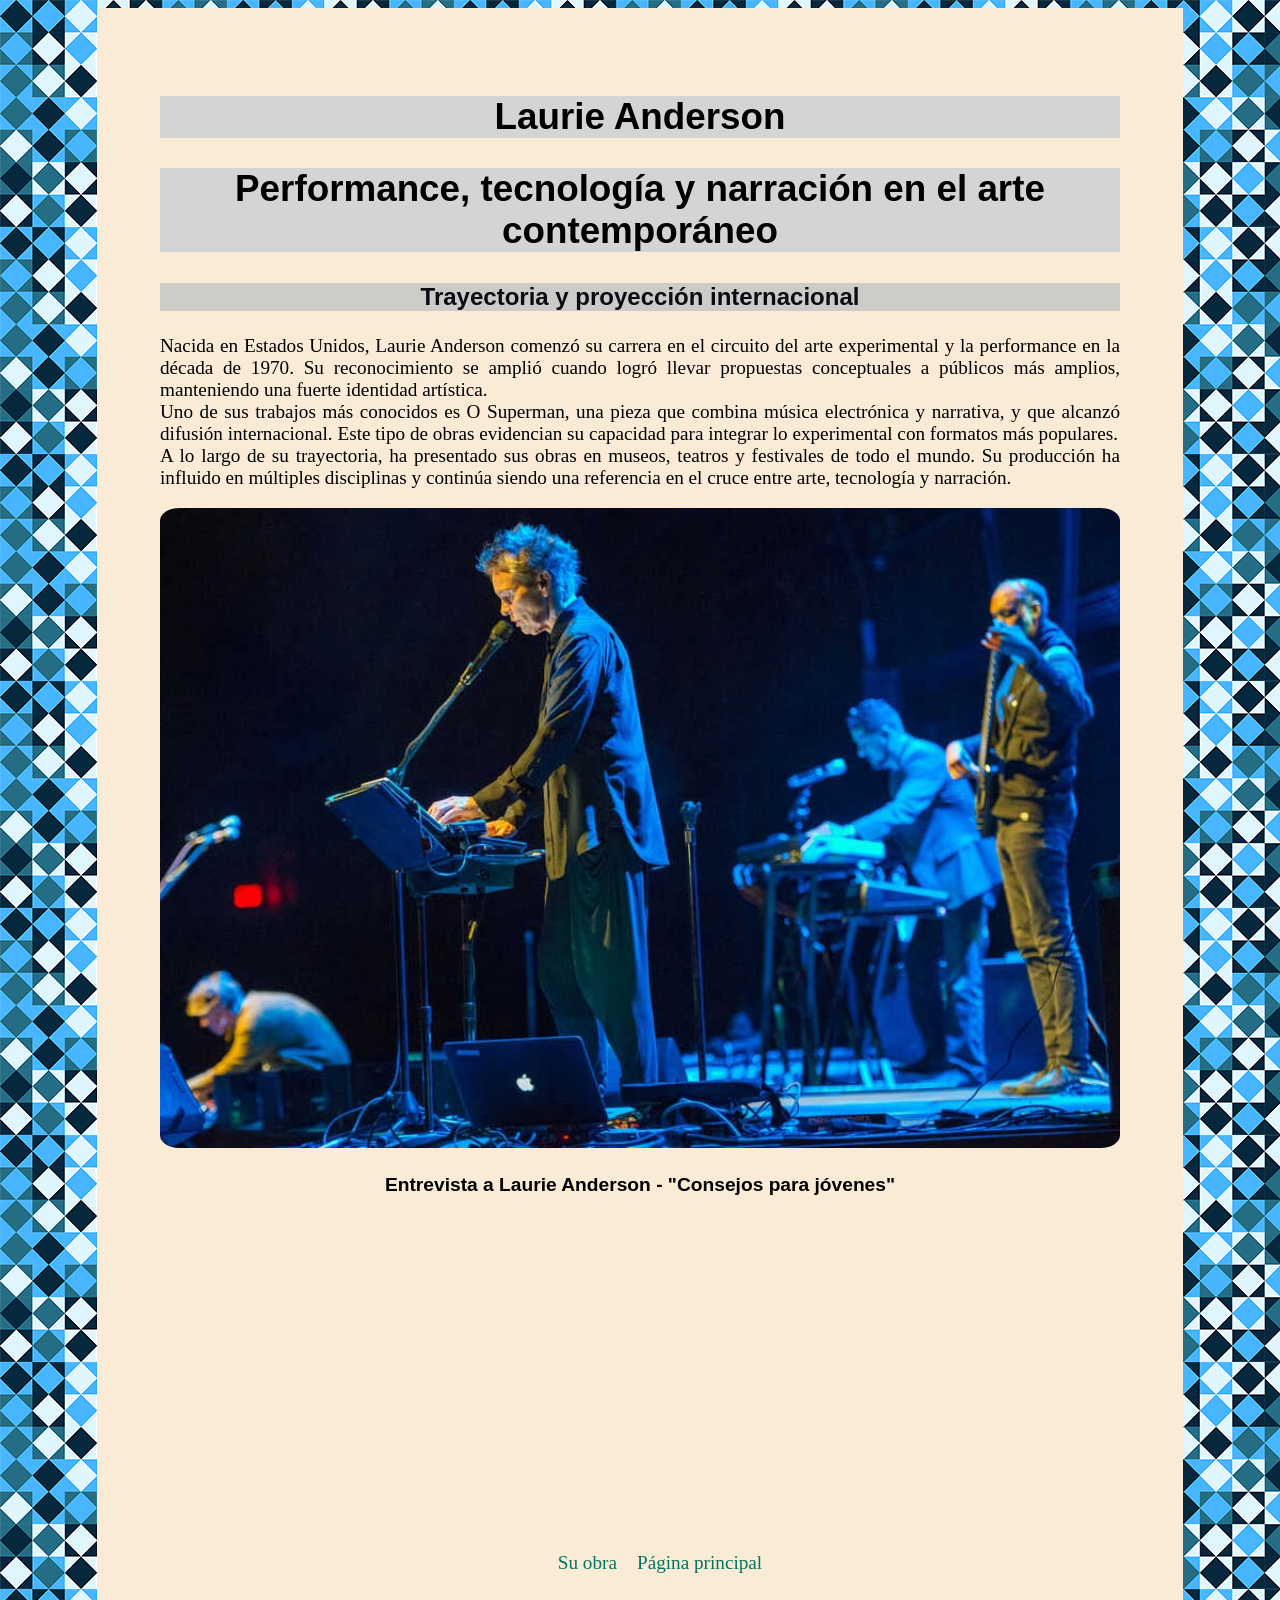
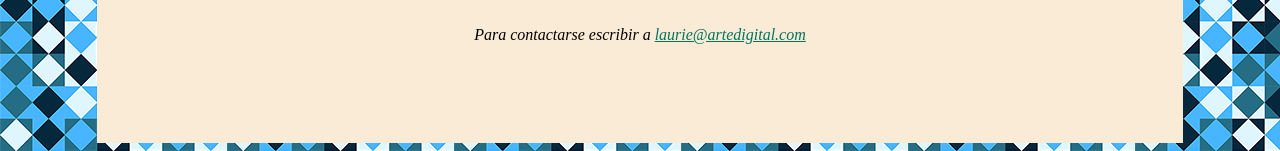
==== autor.html @ 2d0c83a8 "primer commit intermedio" ====
<!DOCTYPE html>
<html lang="es">
<head>
    <meta charset="UTF-8">
    <meta name="viewport" content="width=device-width, initial-scale=1.0">
    <title>Sobre la artista</title>
    <link rel="preconnect" href="https://fonts.googleapis.com">
    <link rel="preconnect" href="https://fonts.gstatic.com" crossorigin>
    <link href="https://fonts.googleapis.com/css2?family=Playwrite+NO:wght@100..400&display=swap" rel="stylesheet">
    <link href="./css/estilos.css" rel="stylesheet"> 
</head>
<body>
    <div class="contenedor-principal">
    <header>
        <h1>Laurie Anderson</h1>
        <h2>Performance, tecnología y narración en el arte contemporáneo</h2>
    </header>
   
    <main>
        <section>
            <h3>Trayectoria y proyección internacional</h3>
            <p>Nacida en Estados Unidos, Laurie Anderson comenzó su carrera en el circuito del arte experimental y la performance en la década de 1970. Su reconocimiento se amplió cuando 
               logró llevar propuestas conceptuales a públicos más amplios, manteniendo una fuerte identidad artística. <br> Uno de sus trabajos más conocidos es O Superman, una pieza que combina 
               música electrónica y narrativa, y que alcanzó difusión internacional. Este tipo de obras evidencian su capacidad para integrar lo experimental con formatos más populares. <br>
               A lo largo de su trayectoria, ha presentado sus obras en museos, teatros y festivales de todo el mundo. Su producción ha influido en múltiples disciplinas y continúa siendo una 
               referencia en el cruce entre arte, tecnología y narración.             
            </p>

            <img src="./img/anderson-2.jpg" alt="Laurie Anderson en escena">
        </section>
        <aside>
            <h4>Entrevista a Laurie Anderson - "Consejos para jóvenes"</h4>
            <iframe width="560" height="315" src="https://www.youtube.com/embed/Vzt2p4XkKco?si=j5Di8ul6m20qO6T_" title="YouTube video player" frameborder="0" allow="accelerometer; 
             autoplay; clipboard-write; encrypted-media; gyroscope; picture-in-picture; web-share" referrerpolicy="strict-origin-when-cross-origin" allowfullscreen></iframe>
        </aside>   
            
    </main>    

    <nav>
        <ul>
            <li><a href="obra.html">Su obra</a></li>
            <li><a href="index.html">Página principal</a></li>
        </ul>
    </nav>

    <footer>
        <address>
            <p> Para contactarse escribir a <a href= "mailto:laurie@artedigital.com"> laurie@artedigital.com  </a></p>

        </address>
    </footer>
    </div>
</body>
</html>
---- css/estilos.css ----
body {
    background-image: url('../img/fondo.png');
    
}

header {

    text-align: center  ;
    /*background-color: rgb(250, 218, 176);*/

}    
header h1, header h2 {
  font-size: 2.3rem;
  font-family: "Roboto Condensed", sans-serif;
  font-weight: 700;
  font-style: normal;
  background-color: rgb(212, 212, 212);
}
  
  
h3 {
    font-size: 1.5rem;
    text-align: center;
    font-family: "Roboto Condensed", sans-serif;
    font-weight: 700;
    font-style: normal;
    background-color: rgba(199, 199, 199, 0.863);
    color: rgb(11, 12, 19);
}

h4 {
    font-size: 1.2rem;
    text-align: center;
    font-family: "Roboto Condensed", sans-serif;
    font-weight: 700;
    font-style: normal;  
}

.contenedor-principal {
    max-width: 60rem;
    margin: auto;
    background-color: antiquewhite;
    text-align: center;
    padding: 5%;
    
        
}

/*Video*/
iframe {
    max-width: 100%;
    display: block;
    margin: auto;

}

/*Imágenes*/

img {
    display: block; 
    margin-top: 1%;
    margin-right: auto;
    margin-bottom: 1%;
    margin-left: auto;
    width: auto;
    height: 40rem;          
    border-radius: 2%;  
    align-content: center; 
    max-width: 100%;  
}

section p {
    font-size: 1.2rem;
    text-align: justify;
    
}

article ul {
    
    font-size: 1.2rem;
    text-align: center;
    list-style-type: none;
    padding: 1rem;
    margin: auto;
      
}

/*Menú de navegacion*/
nav a {
   text-decoration: none;
   font-size: 1.2rem;
   
    
}   
nav ul {
    display: flex; /*mueve a todo como un bloque*/
    justify-content: center; 
    list-style-type: none;
    gap: 20px; /*espacio estre los titulos de los links*/
    
  
}

a:link {
    color: #03745d;
    
}

a:visited {
    color: #03745d;
}

a:hover {
    color: #be4dbe;
}

a:active {
    color: #be4dbe;
}

/*Pie de página*/
footer {
    text-align: center;
    padding: 20px;
    background-color: antiquewhite;
}
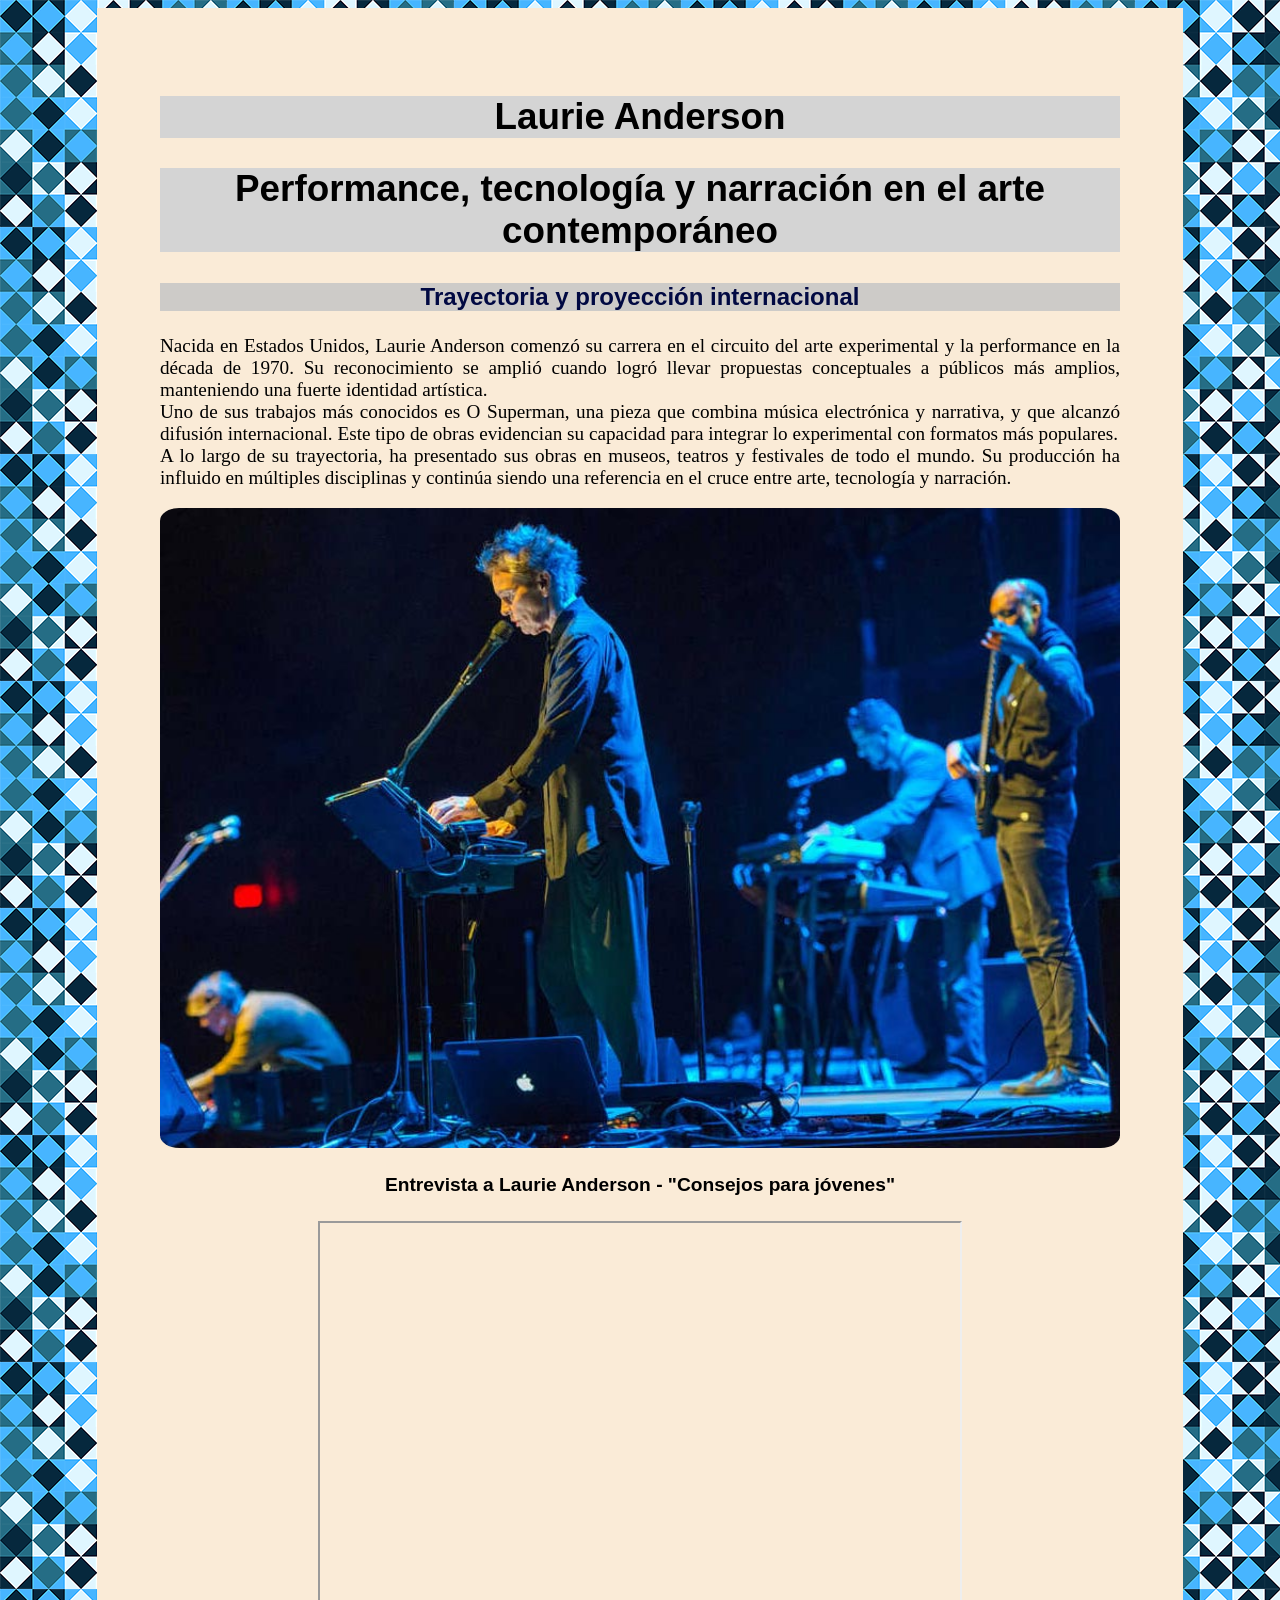
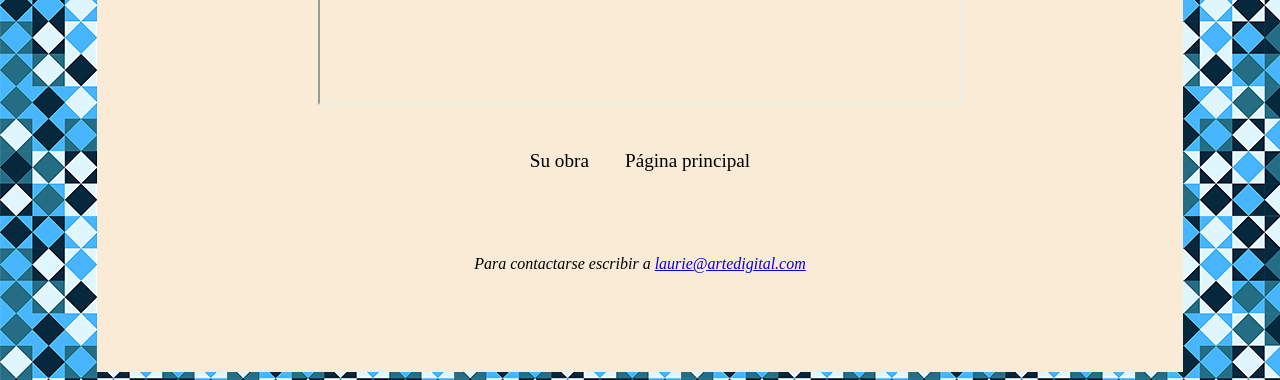
==== commit 7028adcf: "segundo commit intermedio Corrección de los links de los navegadores" ====
--- a/autor.html
+++ b/autor.html
@@ -30,8 +30,7 @@
         </section>
         <aside>
             <h4>Entrevista a Laurie Anderson - "Consejos para jóvenes"</h4>
-            <iframe width="560" height="315" src="https://www.youtube.com/embed/Vzt2p4XkKco?si=j5Di8ul6m20qO6T_" title="YouTube video player" frameborder="0" allow="accelerometer; 
-             autoplay; clipboard-write; encrypted-media; gyroscope; picture-in-picture; web-share" referrerpolicy="strict-origin-when-cross-origin" allowfullscreen></iframe>
+            <iframe src="https://www.youtube.com/embed/Vzt2p4XkKco?si=j5Di8ul6m20qO6T_" title="YouTube video player"; autoplay; clipboard-write; encrypted-media; gyroscope; picture-in-picture; web-share referrerpolicy="strict-origin-when-cross-origin" allowfullscreen></iframe>
         </aside>   
             
     </main>    
--- a/css/estilos.css
+++ b/css/estilos.css
@@ -25,7 +25,7 @@
     font-weight: 700;
     font-style: normal;
     background-color: rgba(199, 199, 199, 0.863);
-    color: rgb(11, 12, 19);
+    color: rgb(1, 9, 66);
 }
 
 h4 {
@@ -51,6 +51,8 @@
     max-width: 100%;
     display: block;
     margin: auto;
+    height: 30rem;
+    width: 40rem;
 
 }
 
@@ -86,36 +88,45 @@
 }
 
 /*Menú de navegacion*/
+  
+nav ul {
+    margin: 5%;
+    padding: 0%;
+    list-style-type: none;
+    
+}
+
+nav li {
+   display: inline-block;
+   
+      
+}
+
+
 nav a {
    text-decoration: none;
    font-size: 1.2rem;
-   
+   line-height: 1rem;
+   padding: 1rem;
+   text-align: center;
     
-}   
-nav ul {
-    display: flex; /*mueve a todo como un bloque*/
-    justify-content: center; 
-    list-style-type: none;
-    gap: 20px; /*espacio estre los titulos de los links*/
-    
-  
-}
+} 
 
-a:link {
-    color: #03745d;
+nav a:link {
+    color: #000000;
     
 }
 
-a:visited {
-    color: #03745d;
+nav a:visited {
+    color: #08497a;
 }
 
-a:hover {
-    color: #be4dbe;
+nav a:hover {
+    color: #7f07f0;
 }
 
-a:active {
-    color: #be4dbe;
+nav a:active {
+    color: #007419;
 }
 
 /*Pie de página*/
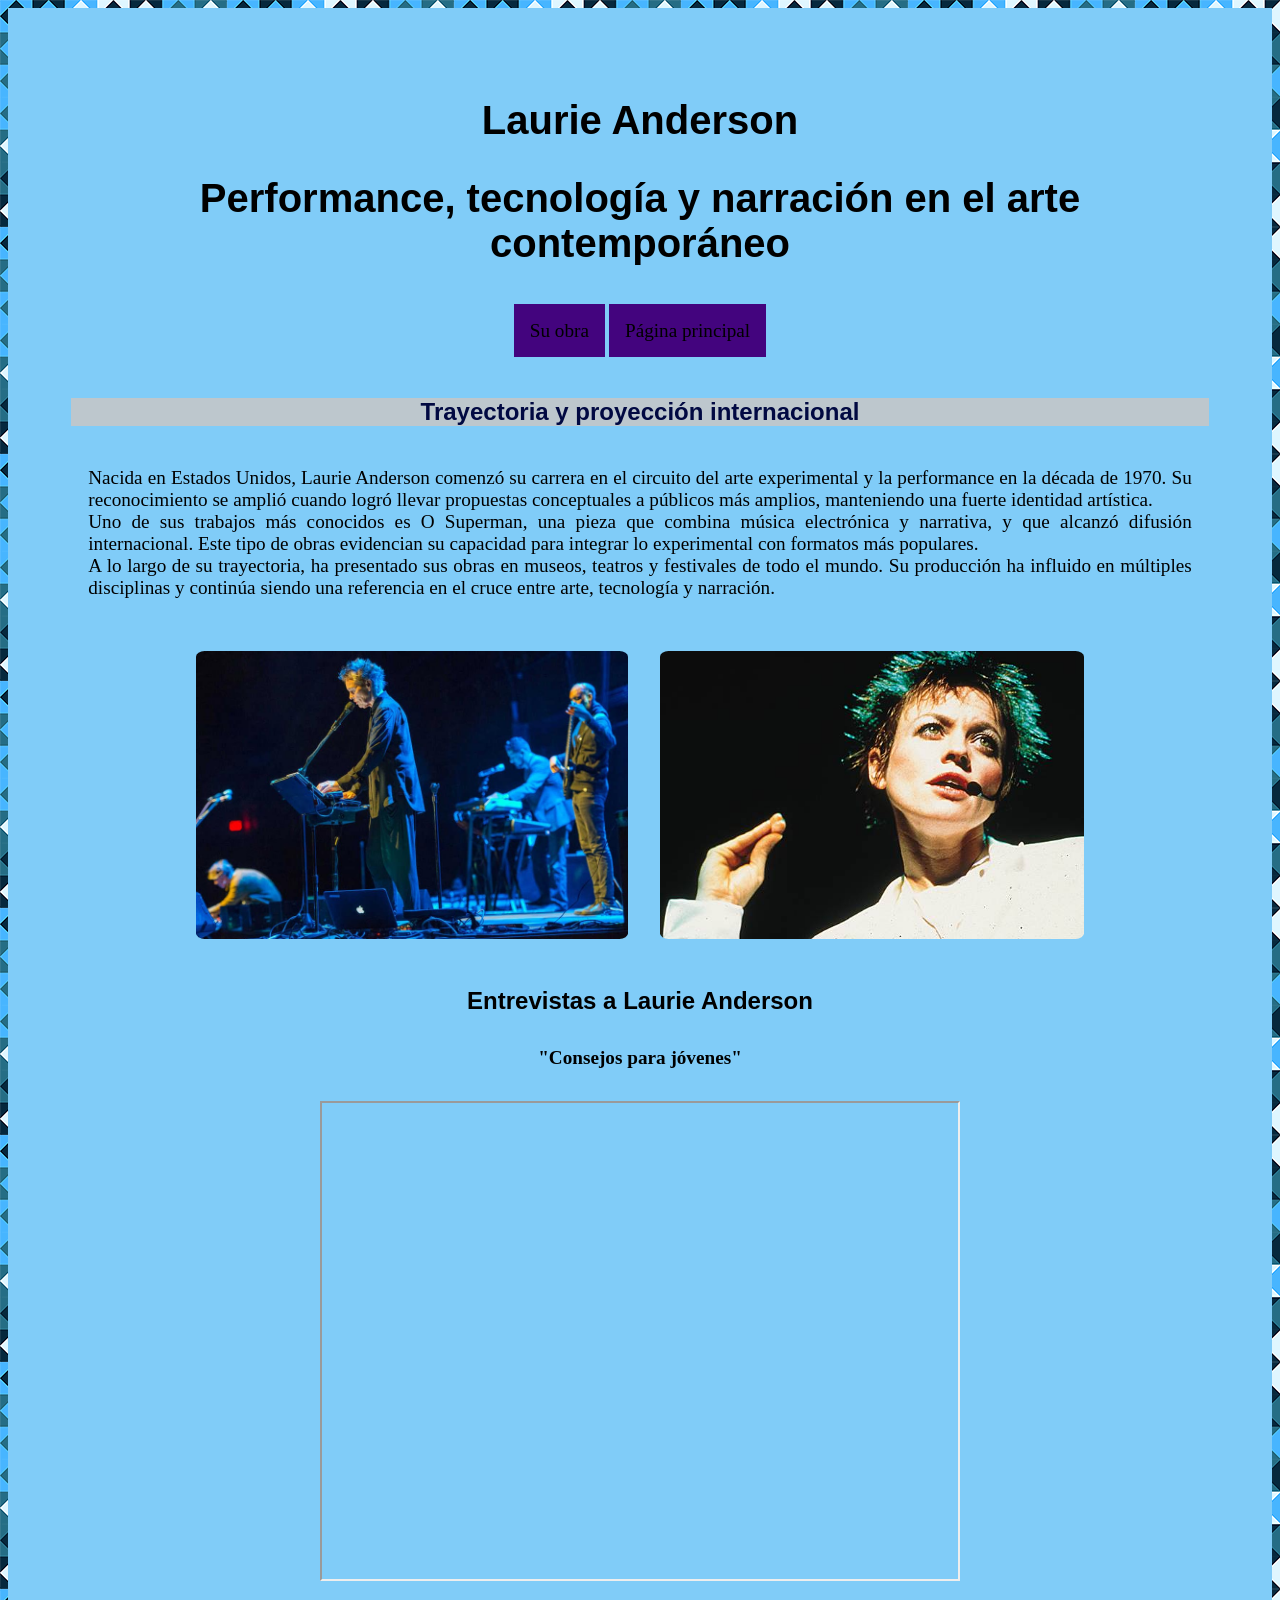
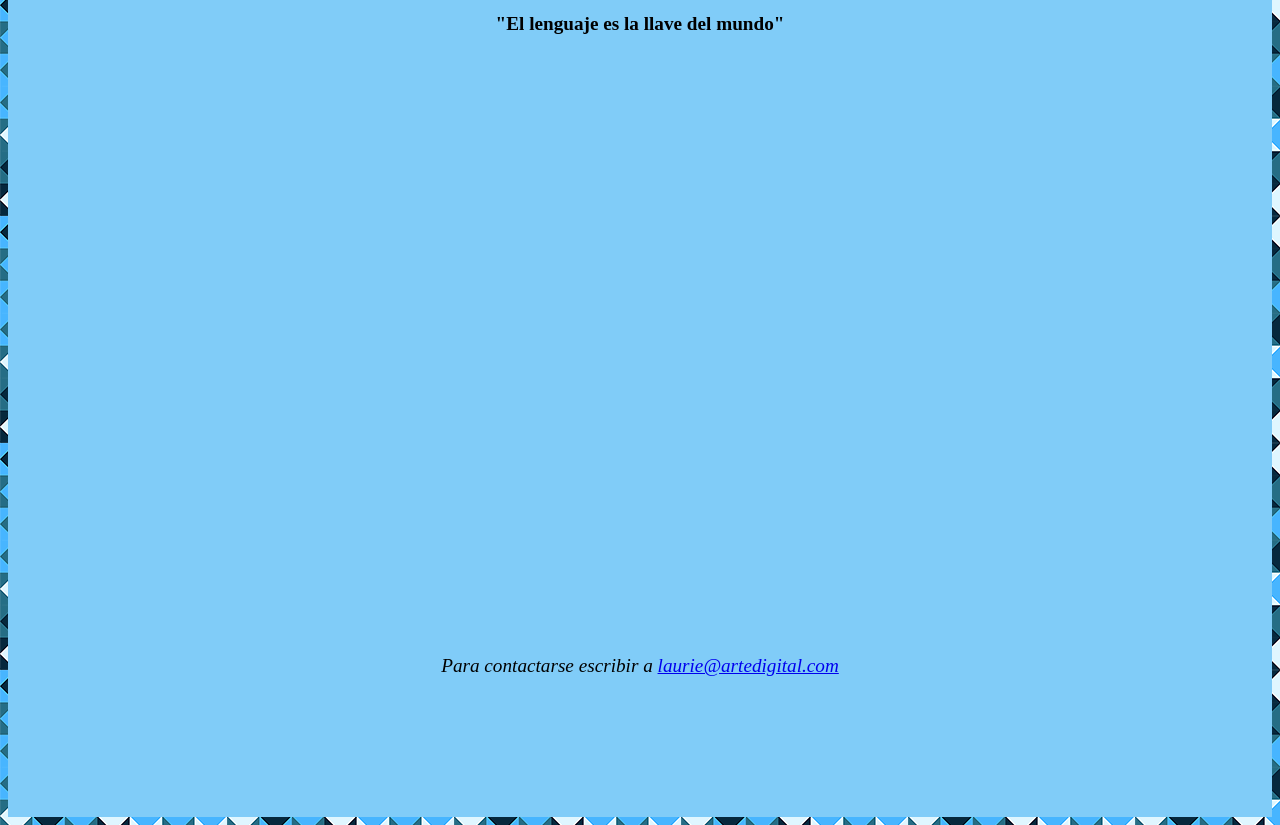
==== commit 1b4931b2: "Cuarto commit intermedio Arreglos y agregado de información" ====
--- a/autor.html
+++ b/autor.html
@@ -16,6 +16,13 @@
         <h2>Performance, tecnología y narración en el arte contemporáneo</h2>
     </header>
    
+     <nav>
+        <ul>
+            <li><a href="obra.html">Su obra</a></li>
+            <li><a href="index.html">Página principal</a></li>
+        </ul>
+    </nav>
+
     <main>
         <section>
             <h3>Trayectoria y proyección internacional</h3>
@@ -26,21 +33,26 @@
                referencia en el cruce entre arte, tecnología y narración.             
             </p>
 
+        </section>    
+
+        <div class="laurie">
             <img src="./img/anderson-2.jpg" alt="Laurie Anderson en escena">
-        </section>
+            <img src="./img/1002417-Laurie_Anderson.jpg" alt="Anderson años 80">
+        </div>
+              
+              
+            
         <aside>
-            <h4>Entrevista a Laurie Anderson - "Consejos para jóvenes"</h4>
+            <h4>Entrevistas a Laurie Anderson</h4>
+            <h5>"Consejos para jóvenes"</h5>
             <iframe src="https://www.youtube.com/embed/Vzt2p4XkKco?si=j5Di8ul6m20qO6T_" title="YouTube video player"; autoplay; clipboard-write; encrypted-media; gyroscope; picture-in-picture; web-share referrerpolicy="strict-origin-when-cross-origin" allowfullscreen></iframe>
+
+            <h5>"El lenguaje es la llave del mundo"</h5>
+            <iframe src="https://www.youtube.com/embed/1r5Y_RJkGro?si=06b3GYTz9IOs8jP_" title="YouTube video player" frameborder="0" allow="accelerometer; autoplay; clipboard-write; encrypted-media; gyroscope; picture-in-picture; web-share" referrerpolicy="strict-origin-when-cross-origin" allowfullscreen></iframe>
+
         </aside>   
             
     </main>    
-
-    <nav>
-        <ul>
-            <li><a href="obra.html">Su obra</a></li>
-            <li><a href="index.html">Página principal</a></li>
-        </ul>
-    </nav>
 
     <footer>
         <address>
--- a/css/estilos.css
+++ b/css/estilos.css
@@ -1,90 +1,119 @@
+* {
+    box-sizing: border-box;
+    }
+
 body {
     background-image: url('../img/fondo.png');
     
 }
 
-header {
-
-    text-align: center  ;
-    /*background-color: rgb(250, 218, 176);*/
-
-}    
 header h1, header h2 {
-  font-size: 2.3rem;
+  font-size: 2.5rem;
   font-family: "Roboto Condensed", sans-serif;
   font-weight: 700;
   font-style: normal;
-  background-color: rgb(212, 212, 212);
+  /*background-color: rgb(212, 212, 212);*/
 }
   
-  
-h3 {
+
+h3, h4 {
     font-size: 1.5rem;
     text-align: center;
     font-family: "Roboto Condensed", sans-serif;
     font-weight: 700;
     font-style: normal;
+}    
+
+h3 {
     background-color: rgba(199, 199, 199, 0.863);
     color: rgb(1, 9, 66);
 }
 
-h4 {
-    font-size: 1.2rem;
-    text-align: center;
-    font-family: "Roboto Condensed", sans-serif;
-    font-weight: 700;
-    font-style: normal;  
+h5 {
+    font-size: 1.2rem
 }
 
+
+
 .contenedor-principal {
-    max-width: 60rem;
+    max-width: 1290px;
     margin: auto;
-    background-color: antiquewhite;
+    background-color: rgb(128, 204, 248);
     text-align: center;
     padding: 5%;
     
         
 }
 
-/*Video*/
+.lista-conceptos li { 
+    display: block;
+    list-style-type: none;
+    font-size: 1.2rem;
+    text-align: justify;
+    
+}
+
+/*Videos*/
 iframe {
+
+    display: block;
+    margin: 2rem auto;
+    width: 40rem;
+    height: 30rem;
     max-width: 100%;
-    display: block;
-    margin: auto;
-    height: 30rem;
-    width: 40rem;
-
+        
+}
+    
+.discos { 
+    display: flex;
+    justify-content: center;
 }
 
 /*Imágenes*/
 
 img {
-    display: block; 
     margin-top: 1%;
     margin-right: auto;
     margin-bottom: 1%;
     margin-left: auto;
-    width: auto;
-    height: 40rem;          
+    height: auto;          
     border-radius: 2%;  
-    align-content: center; 
     max-width: 100%;  
 }
 
-section p {
+.imagenes  {  /*acomoda el contenido del div, centra y alinea las imágenes*/
+    display: flex;
+    justify-content: center;
+}
+
+.imagenes img { /*aplico los estilos a las dos imágenes*/
+    max-width: 100%;
+    height: auto;
+    border-radius: 2%;
+   
+}
+
+
+.laurie {
+    display: flex;
+    justify-content: center;
+}
+
+.laurie img {
+    width: auto;
+    height: 18rem;
+    margin: 1rem;
+    
+        
+}
+
+/*Secciones*/
+
+section p, article p {
     font-size: 1.2rem;
     text-align: justify;
+    padding: 1.5%;
     
-}
-
-article ul {
-    
-    font-size: 1.2rem;
-    text-align: center;
-    list-style-type: none;
-    padding: 1rem;
-    margin: auto;
-      
 }
 
 /*Menú de navegacion*/
@@ -109,29 +138,37 @@
    line-height: 1rem;
    padding: 1rem;
    text-align: center;
+   background-color: rgb(230, 209, 184);
     
 } 
 
+/*Links*/
+
+
+
 nav a:link {
     color: #000000;
-    
+    background-color: #43047e;
 }
 
 nav a:visited {
-    color: #08497a;
+    color: #000000;
+    background-color: #c3c4c5;
 }
 
 nav a:hover {
-    color: #7f07f0;
+    color: #18048f;
+    background-color: #9f54eb;
 }
 
 nav a:active {
-    color: #007419;
+    color: #014d11;
 }
 
 /*Pie de página*/
 footer {
     text-align: center;
-    padding: 20px;
-    background-color: antiquewhite;
+    font-size: 1.2rem;
+    padding: 5%;
+    
 }  
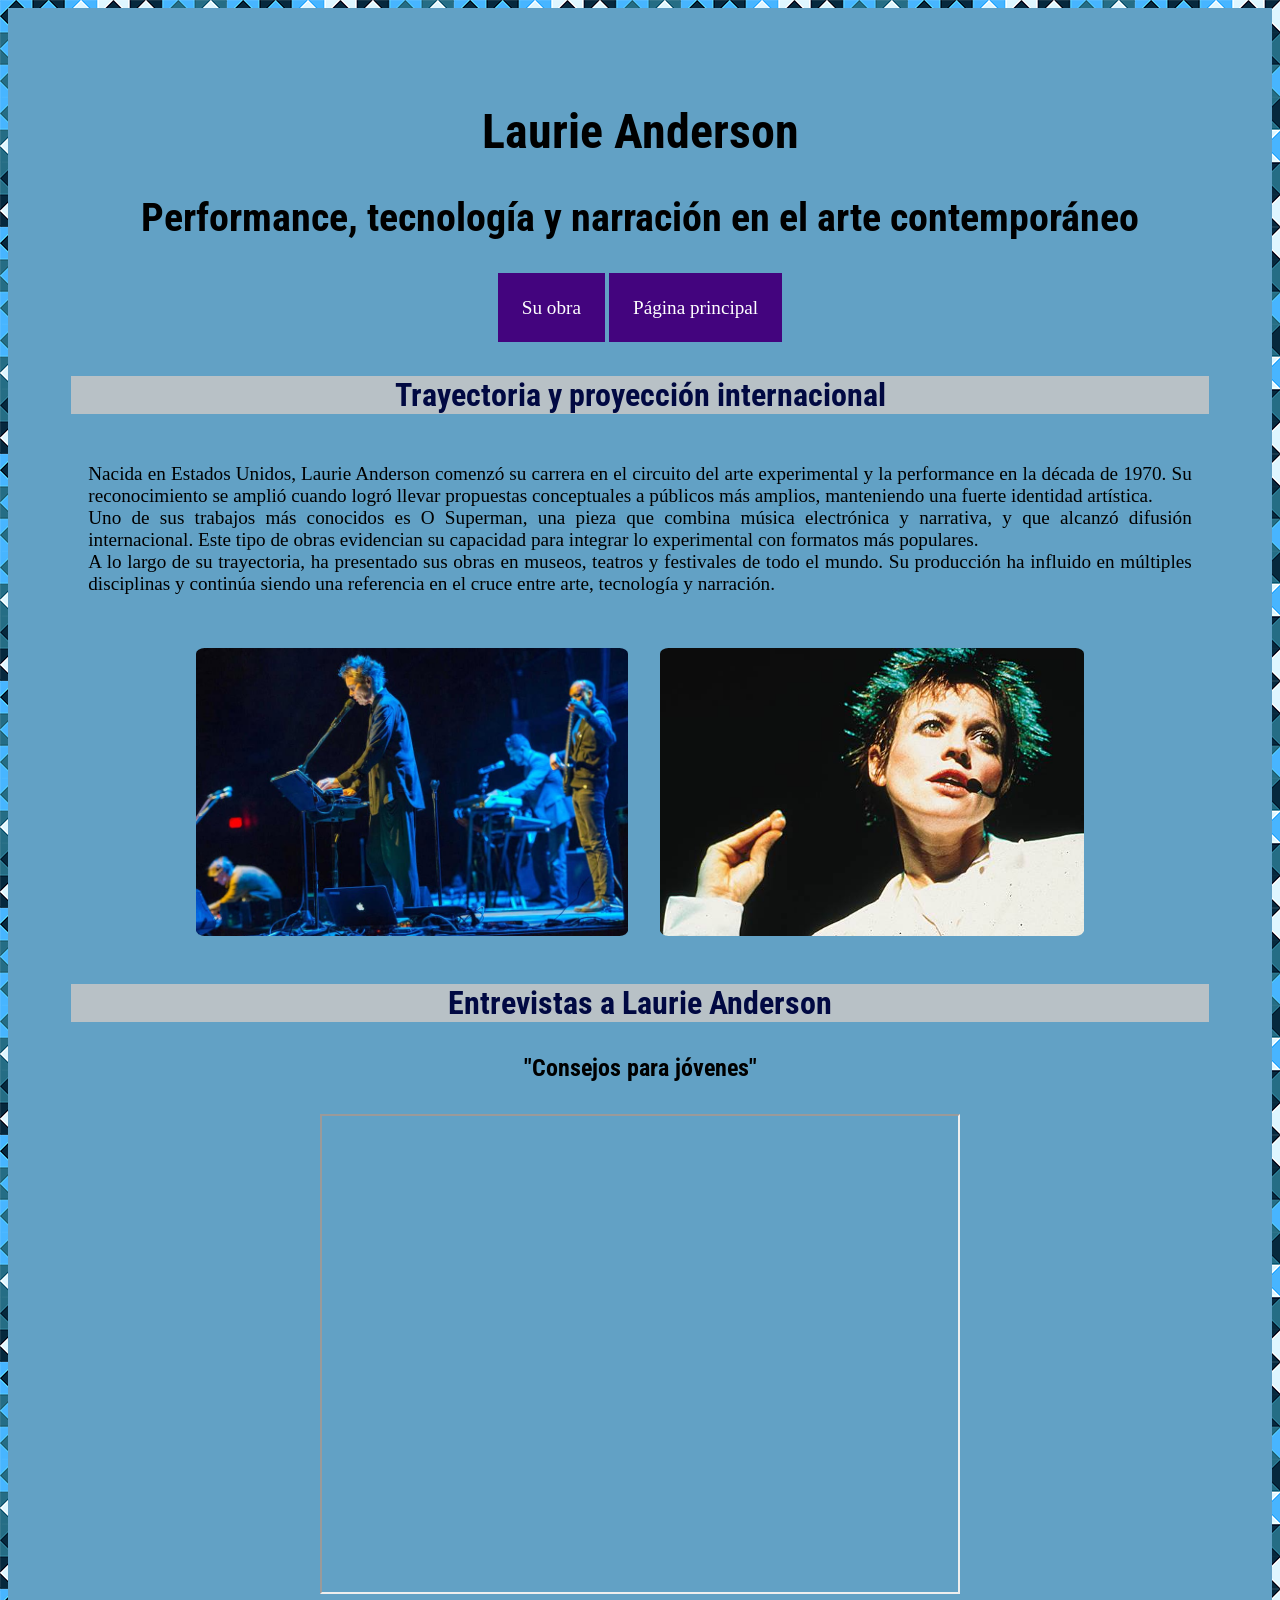
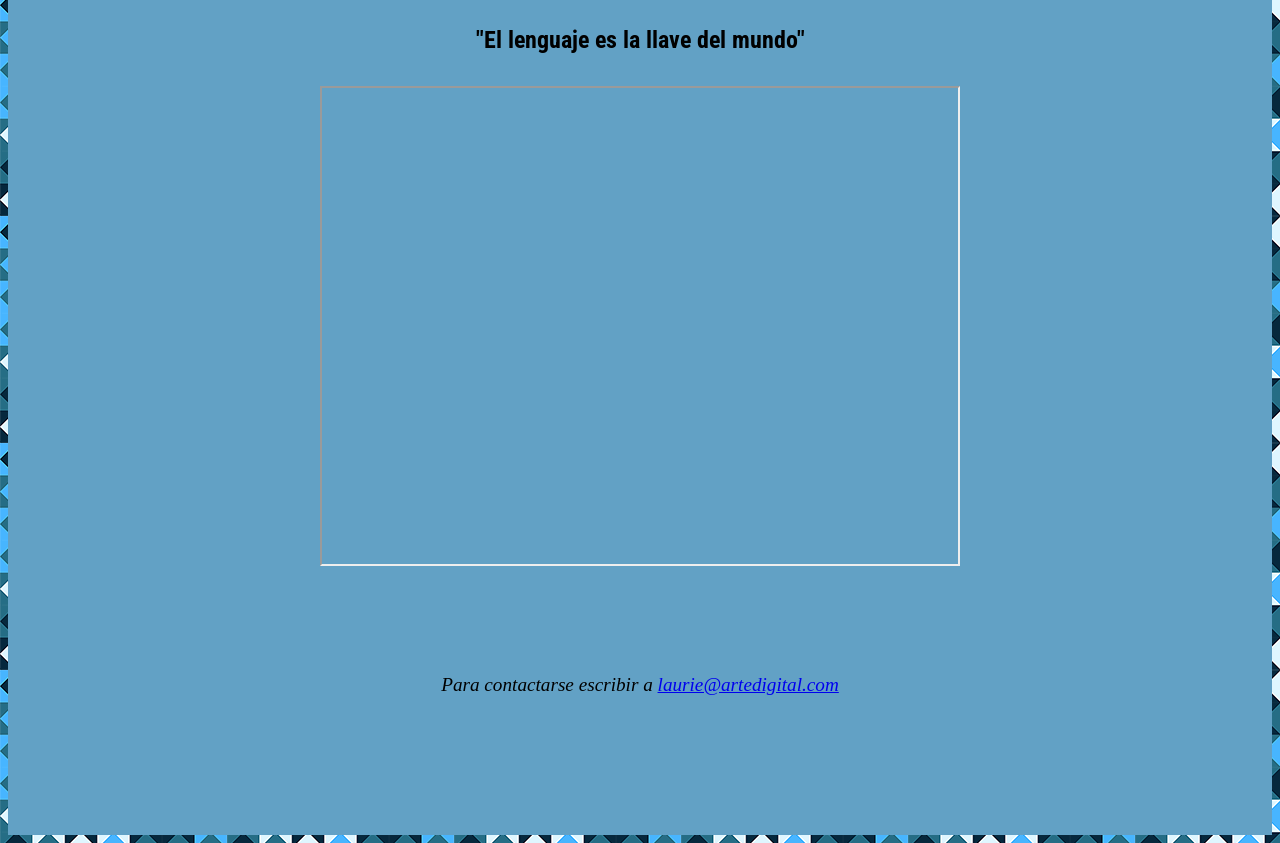
==== commit 761a35ff: "commit final Terminé de pulir los estilos, corregí los iframe, organicé mejor las jerarquias de los " ====
--- a/autor.html
+++ b/autor.html
@@ -4,9 +4,9 @@
     <meta charset="UTF-8">
     <meta name="viewport" content="width=device-width, initial-scale=1.0">
     <title>Sobre la artista</title>
-    <link rel="preconnect" href="https://fonts.googleapis.com">
+     <link rel="preconnect" href="https://fonts.googleapis.com">
     <link rel="preconnect" href="https://fonts.gstatic.com" crossorigin>
-    <link href="https://fonts.googleapis.com/css2?family=Playwrite+NO:wght@100..400&display=swap" rel="stylesheet">
+    <link href="https://fonts.googleapis.com/css2?family=Abel&family=Finlandica+Headline:ital,wght@0,100..900;1,100..900&family=Playwrite+NO:wght@100..400&family=Roboto+Condensed:wght@700&display=swap" rel="stylesheet">
     <link href="./css/estilos.css" rel="stylesheet"> 
 </head>
 <body>
@@ -43,12 +43,21 @@
               
             
         <aside>
-            <h4>Entrevistas a Laurie Anderson</h4>
-            <h5>"Consejos para jóvenes"</h5>
-            <iframe src="https://www.youtube.com/embed/Vzt2p4XkKco?si=j5Di8ul6m20qO6T_" title="YouTube video player"; autoplay; clipboard-write; encrypted-media; gyroscope; picture-in-picture; web-share referrerpolicy="strict-origin-when-cross-origin" allowfullscreen></iframe>
+            <h3>Entrevistas a Laurie Anderson</h3>
+            <h4>"Consejos para jóvenes"</h4>
+            <iframe src="https://www.youtube.com/embed/Vzt2p4XkKco?si=j5Di8ul6m20qO6T_" 
+                         title="YouTube video player" 
+                         allow="accelerometer; autoplay; clipboard-write; encrypted-media; gyroscope; picture-in-picture; web-share"  
+                         referrerpolicy="strict-origin-when-cross-origin" 
+                         allowfullscreen></iframe>
+                        
 
-            <h5>"El lenguaje es la llave del mundo"</h5>
-            <iframe src="https://www.youtube.com/embed/1r5Y_RJkGro?si=06b3GYTz9IOs8jP_" title="YouTube video player" frameborder="0" allow="accelerometer; autoplay; clipboard-write; encrypted-media; gyroscope; picture-in-picture; web-share" referrerpolicy="strict-origin-when-cross-origin" allowfullscreen></iframe>
+            <h4>"El lenguaje es la llave del mundo"</h4>
+            <iframe src="https://www.youtube.com/embed/1r5Y_RJkGro?si=06b3GYTz9IOs8jP_" 
+                         title="YouTube video player" 
+                         allow="accelerometer; autoplay; clipboard-write; encrypted-media; gyroscope; picture-in-picture; web-share" 
+                         referrerpolicy="strict-origin-when-cross-origin" 
+                         allowfullscreen></iframe>
 
         </aside>   
             
--- a/css/estilos.css
+++ b/css/estilos.css
@@ -7,43 +7,47 @@
     
 }
 
-header h1, header h2 {
-  font-size: 2.5rem;
+/*Títulos y encabezados*/
+
+h1, h2, h3, h4 {
   font-family: "Roboto Condensed", sans-serif;
   font-weight: 700;
   font-style: normal;
-  /*background-color: rgb(212, 212, 212);*/
+  text-align: center;
+  
 }
   
+h1 {
+    font-size: 3rem;
+}
 
-h3, h4 {
-    font-size: 1.5rem;
-    text-align: center;
-    font-family: "Roboto Condensed", sans-serif;
-    font-weight: 700;
-    font-style: normal;
-}    
+h2 {
+    font-size: 2.5rem;
+}
 
 h3 {
+    font-size: 2rem;
     background-color: rgba(199, 199, 199, 0.863);
     color: rgb(1, 9, 66);
 }
 
-h5 {
-    font-size: 1.2rem
-}
 
+h4 {
+    font-size: 1.5rem;
+  
+}    
 
+/*Contenedor*/
 
 .contenedor-principal {
     max-width: 1290px;
     margin: auto;
-    background-color: rgb(128, 204, 248);
+    background-color: rgb(98, 161, 197);
     text-align: center;
     padding: 5%;
-    
-        
 }
+
+/*Lista*/
 
 .lista-conceptos li { 
     display: block;
@@ -70,7 +74,6 @@
 }
 
 /*Imágenes*/
-
 img {
     margin-top: 1%;
     margin-right: auto;
@@ -86,14 +89,6 @@
     justify-content: center;
 }
 
-.imagenes img { /*aplico los estilos a las dos imágenes*/
-    max-width: 100%;
-    height: auto;
-    border-radius: 2%;
-   
-}
-
-
 .laurie {
     display: flex;
     justify-content: center;
@@ -103,12 +98,10 @@
     width: auto;
     height: 18rem;
     margin: 1rem;
-    
-        
+       
 }
 
 /*Secciones*/
-
 section p, article p {
     font-size: 1.2rem;
     text-align: justify;
@@ -117,7 +110,6 @@
 }
 
 /*Menú de navegacion*/
-  
 nav ul {
     margin: 5%;
     padding: 0%;
@@ -135,19 +127,15 @@
 nav a {
    text-decoration: none;
    font-size: 1.2rem;
-   line-height: 1rem;
-   padding: 1rem;
+   padding: 1.5rem;
    text-align: center;
    background-color: rgb(230, 209, 184);
     
 } 
 
 /*Links*/
-
-
-
 nav a:link {
-    color: #000000;
+    color: #ffffff;
     background-color: #43047e;
 }
 
@@ -157,12 +145,13 @@
 }
 
 nav a:hover {
-    color: #18048f;
+    color: #ffffff;
     background-color: #9f54eb;
 }
 
 nav a:active {
-    color: #014d11;
+    color: #ffffff;
+    background-color: #073ea5;
 }
 
 /*Pie de página*/
